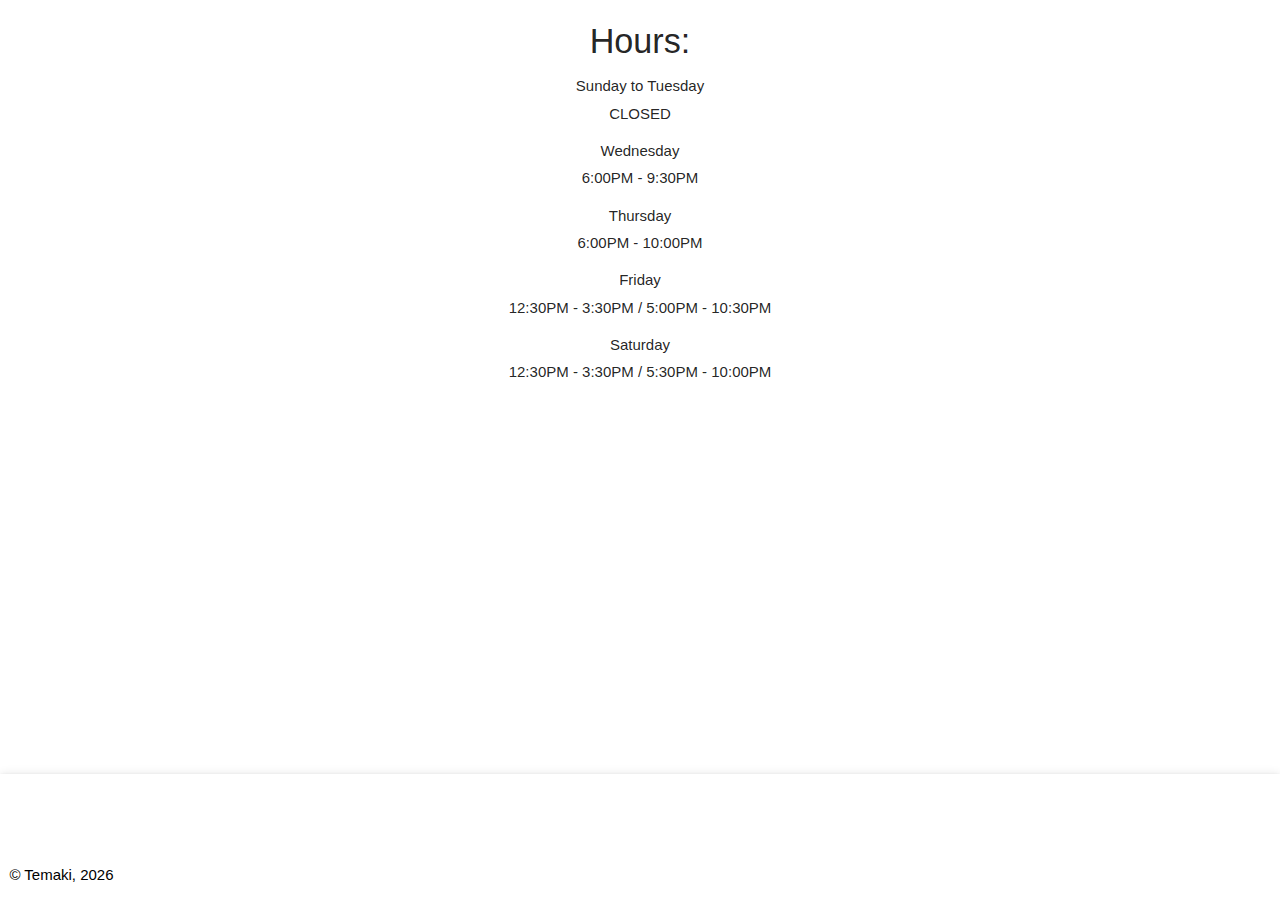
==== hours.html @ d1d7277e "Add hours.html" ====
<!DOCTYPE html>
<html lang="en">

<head>
    <meta charset="UTF-8">
    <meta name="description"
        content="London's first handroll bar opens in Brixton this summer. Temaki sushi is served alongside small plates and drinks at the elegant countertop." />

    <meta http-equiv="X-UA-Compatible" content="IE=edge">
    <meta name="viewport" content="width=device-width, initial-scale=1.0">
    <title>Temaki - Home</title>
    <link rel="shortcut icon" href="assets/images/icons/favicon.ico" type="image/x-icon" />

    <link rel="stylesheet" href="https://cdnjs.cloudflare.com/ajax/libs/font-awesome/5.15.3/css/all.min.css"
        integrity="sha512-iBBXm8fW90+nuLcSKlbmrPcLa0OT92xO1BIsZ+ywDWZCvqsWgccV3gFoRBv0z+8dLJgyAHIhR35VZc2oM/gI1w=="
        crossorigin="anonymous" referrerpolicy="no-referrer" type="text/css" />
    <link rel="stylesheet" href="https://cdnjs.cloudflare.com/ajax/libs/materialize/1.0.0/css/materialize.min.css"
        type="text/css">
    <link href="https://fonts.googleapis.com/icon?family=Material+Icons" rel="stylesheet" type="text/css">

    <link rel="stylesheet" href="assets/css/style.css" type="text/css"/>
</head>

<body>
    <main>
        <div class="container">
            <div class="row">
                <div class="col s12 hours font-roboto center-align">
                    <h4 class="font-futura">Hours:</h4>
                    <p class="hours-days">Sunday to Tuesday</p>
                    <p class="hours-times">CLOSED</p>
                    <p class="hours-days">Wednesday</p>
                    <p class="hours-times">6:00PM - 9:30PM</p>
                    <p class="hours-days">Thursday</p>
                    <p class="hours-times">6:00PM - 10:00PM</p>
                    <p class="hours-days">Friday</p>
                    <p class="hours-times">12:30PM - 3:30PM / 5:00PM - 10:30PM</p>
                    <p class="hours-days">Saturday</p>
                    <p class="hours-times">12:30PM - 3:30PM / 5:30PM - 10:00PM</p>
                </div>
            </div>
        </div>
    </main>

    <footer class="page-footer white z-depth-2">
        <div class="container-fluid">
            <div class="row footer-content">
                <div class="col s12 center-align">
                    <ul class="list-inline footer-social-links">
                        <!-- Facebook -->
                        <li><a class="black-text" href="#" target="_blank" rel="noopener"><i class="fab fa-facebook-square"></i></a></li>
                        <!-- Instagram -->
                        <li><a class="black-text" href="https://www.instagram.com/temakihandrollbar/?hl=en" target="_blank" rel="noopener"><i class="fab fa-instagram" aria-hidden="true"></i></a></li>
                        <!-- Email -->
                        <li><a class="black-text" href="mailto:info@temaki.co.uk" target="_blank" rel="noopener"><i class="fas fa-envelope"></i></a></li>
                    </ul>
                </div>
            </div>
        </div>
        <div class="footer-copyright white black-text">
            <div class="container-fluid">
                <div class="col copyright-text center-align">&copy; Temaki, <span id="year"></span></div>
            </div>
        </div>
    </footer>

    <script src="https://code.jquery.com/jquery-3.6.0.min.js"
        integrity="sha256-/xUj+3OJU5yExlq6GSYGSHk7tPXikynS7ogEvDej/m4=" crossorigin="anonymous"></script>
    <script src="https://cdnjs.cloudflare.com/ajax/libs/materialize/1.0.0/js/materialize.min.js"></script>

    <script src="assets/js/script.js"></script>
</body>

</html>
---- assets/css/style.css ----
@font-face {
    font-family: "Futura";
    src:
     url("../fonts/futura-medium.woff") format("woff"),
        url("../fonts/futura-medium.woff2") format("woff2"),
        url("../fonts/futura-medium.ttf") format("truetype");
    font-weight: 500;
    font-style: normal;
    font-display: swap;
}

@import url('https://fonts.googleapis.com/css2?family=Roboto:wght@100;300;400;500;700;900&display=swap');


/* Footer positioning */

body {
    display: flex;
    min-height: 100vh;
    flex-direction: column;
  }

  main {
    flex: 1 0 auto;
  }


/* Inline list positioning */

.list-inline {
    padding-left: 0;
    margin-left: -5px;
    list-style: none;
  }
  .list-inline > li {
    display: inline-block;
    padding-right: 5px;
    padding-left: 5px;
  }

/*
------------------------------------------
Fonts
------------------------------------------
*/

.font-futura {
    font-family: "futura-medium", sans-serif;
}

.font-roboto {
    font-family: "Roboto", sans-serif;
}

/* Text shadows */

.text-shadow {
    text-shadow: 0.125rem 0.125rem 0.125rem rgba(0, 0, 0, 0.5);
}

/*
------------------------------------------
Logo
------------------------------------------
*/

.logo {
    margin-top: 3.125rem;
}


/* .logo {
    position: fixed;
    top: 50%;
    left: 50%;
    transform: translate(-50%, -50%);
}  */

.temaki-logo {
    height: 100%;
    width: 100%;
}

/*
------------------------------------------
Address
------------------------------------------
*/

.address {
    margin-top: 1.25rem;
}

.address p {
    margin: 0.3125rem 0 0.3125rem 0
}

/*
------------------------------------------
Hours
------------------------------------------
*/

.hours-days {
    margin-bottom: 0.3125rem;
}

.hours-times {
    margin-top: 0.3125rem;
}

/*
------------------------------------------
Contact Us
------------------------------------------
*/

.email-link a {
    color: #f44336;
}

.email-link a:hover {
    color: #b71c1c;
}

/*
------------------------------------------
Buttons
------------------------------------------
*/

.btn-large {
    width: 12.5rem;
}

.btn-large:hover {
    color: #fff !important;
}

/*
------------------------------------------
Footer
------------------------------------------
*/

.footer-social-links {
    margin: 0;
    font-size: 2.5rem;
}

.page-footer{
    padding: 0;
}


.footer-copyright {
    margin-left: 0.625rem
}

/* ---------------------------------------------------Media queries */

/* >600px - Materialize Tablet devices (m) */

@media screen and (min-width: 601px) {

}

/* >992px - Materialize Desktop devices (l) */

@media screen and (min-width: 992px) {

    .temaki-logo {
        height: 50%;
        width: 50%;
    }
}

/* >1200px - Materialize Large Desktop devices (l) */

@media screen and (min-width: 1200px) {

}
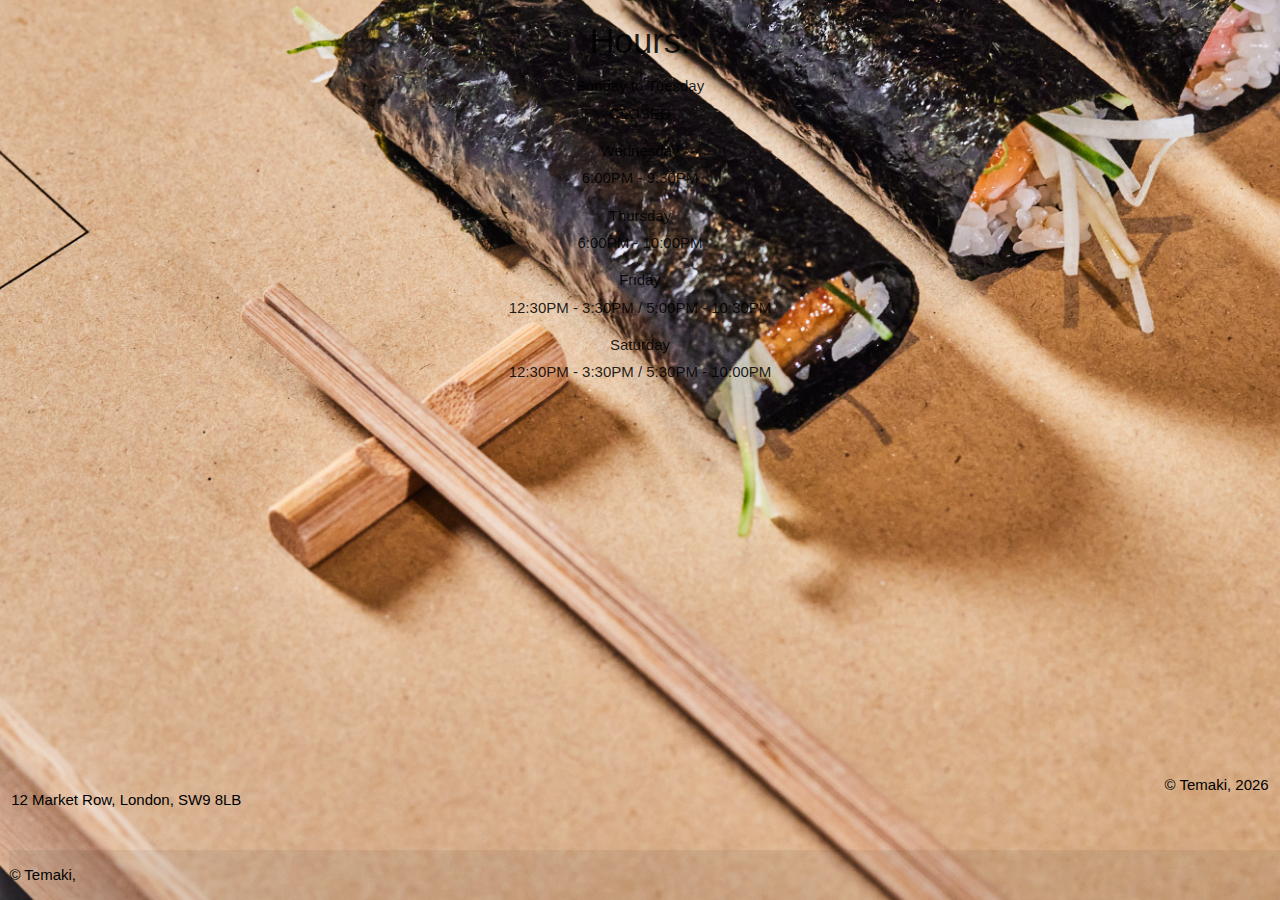
==== commit 913b825b: "Update hours.html footer" ====
--- a/hours.html
+++ b/hours.html
@@ -42,22 +42,34 @@
         </div>
     </main>
 
-    <footer class="page-footer white z-depth-2">
+    <footer class="page-footer transparentBG">
         <div class="container-fluid">
             <div class="row footer-content">
-                <div class="col s12 center-align">
+                <div class="col s12 l4 black-text center-align smallMedScreen">
+                    <p><i class="fas fa-map-marker-alt"></i> 12 Market Row, London, SW9 8LB</p>
+                </div>
+                <div class="col s12 l4 black-text left-align bigScreen">
+                    <p><i class="fas fa-map-marker-alt"></i> 12 Market Row, London, SW9 8LB</p>
+                </div>
+                <div class="col s12 l4 center-align">
                     <ul class="list-inline footer-social-links">
                         <!-- Facebook -->
-                        <li><a class="black-text" href="#" target="_blank" rel="noopener"><i class="fab fa-facebook-square"></i></a></li>
+                        <li><a class="black-text" href="https://www.facebook.com/Temaki-Handroll-Bar-103246971935238" target="_blank" rel="noopener"><i class="fab fa-facebook-square"></i></a></li>
                         <!-- Instagram -->
                         <li><a class="black-text" href="https://www.instagram.com/temakihandrollbar/?hl=en" target="_blank" rel="noopener"><i class="fab fa-instagram" aria-hidden="true"></i></a></li>
                         <!-- Email -->
                         <li><a class="black-text" href="mailto:info@temaki.co.uk" target="_blank" rel="noopener"><i class="fas fa-envelope"></i></a></li>
                     </ul>
                 </div>
+                <div class="col s12 l4 black-text center-align smallMedScreen">
+                    <div class="copyright-text">&copy; Temaki, <span class="year"></span></div>
+                </div>
+                <div class="col s12 l4 black-text right-align bigScreen">
+                    <div class="copyright-text">&copy; Temaki, <span class="year"></span></div>
+                </div>
             </div>
         </div>
-        <div class="footer-copyright white black-text">
+        <div class="footer-copyright black-text">
             <div class="container-fluid">
                 <div class="col copyright-text center-align">&copy; Temaki, <span id="year"></span></div>
             </div>
--- a/assets/css/style.css
+++ b/assets/css/style.css
@@ -11,7 +11,26 @@
 
 @import url('https://fonts.googleapis.com/css2?family=Roboto:wght@100;300;400;500;700;900&display=swap');
 
-
+/* Background image */
+
+html { 
+    background: url(/assets/images/home_bg.jpeg) no-repeat center center fixed; 
+    -webkit-background-size: cover;
+    -moz-background-size: cover;
+    -o-background-size: cover;
+    background-size: cover;
+  }
+
+.transparentBG {
+    background-color: rgba(0,0,0,0);
+}
+
+#wrapper {
+    position: fixed;
+    top: 50%;
+    left: 50%;
+    transform: translate(-50%, -50%);
+}
 /* Footer positioning */
 
 body {
@@ -129,6 +148,11 @@
 ------------------------------------------
 */
 
+.buttons {
+    margin-bottom: 100px;
+}
+
+
 .btn-large {
     width: 12.5rem;
 }
@@ -157,12 +181,27 @@
     margin-left: 0.625rem
 }
 
+.bigScreen {
+    display: none;
+}
+
+.smallMedScreen {
+    display: block;
+}
+
 /* ---------------------------------------------------Media queries */
 
 /* >600px - Materialize Tablet devices (m) */
 
 @media screen and (min-width: 601px) {
 
+    .temaki-logo {
+        height: 75%;
+        width: 75%;
+    }
+
+
+
 }
 
 /* >992px - Materialize Desktop devices (l) */
@@ -170,10 +209,19 @@
 @media screen and (min-width: 992px) {
 
     .temaki-logo {
-        height: 50%;
-        width: 50%;
-    }
-}
+        height: 100%;
+        width: 100%;
+    }
+
+    .bigScreen {
+        display: block;
+    }
+    
+    .smallMedScreen {
+        display: none;
+    }
+}
+
 
 /* >1200px - Materialize Large Desktop devices (l) */
 
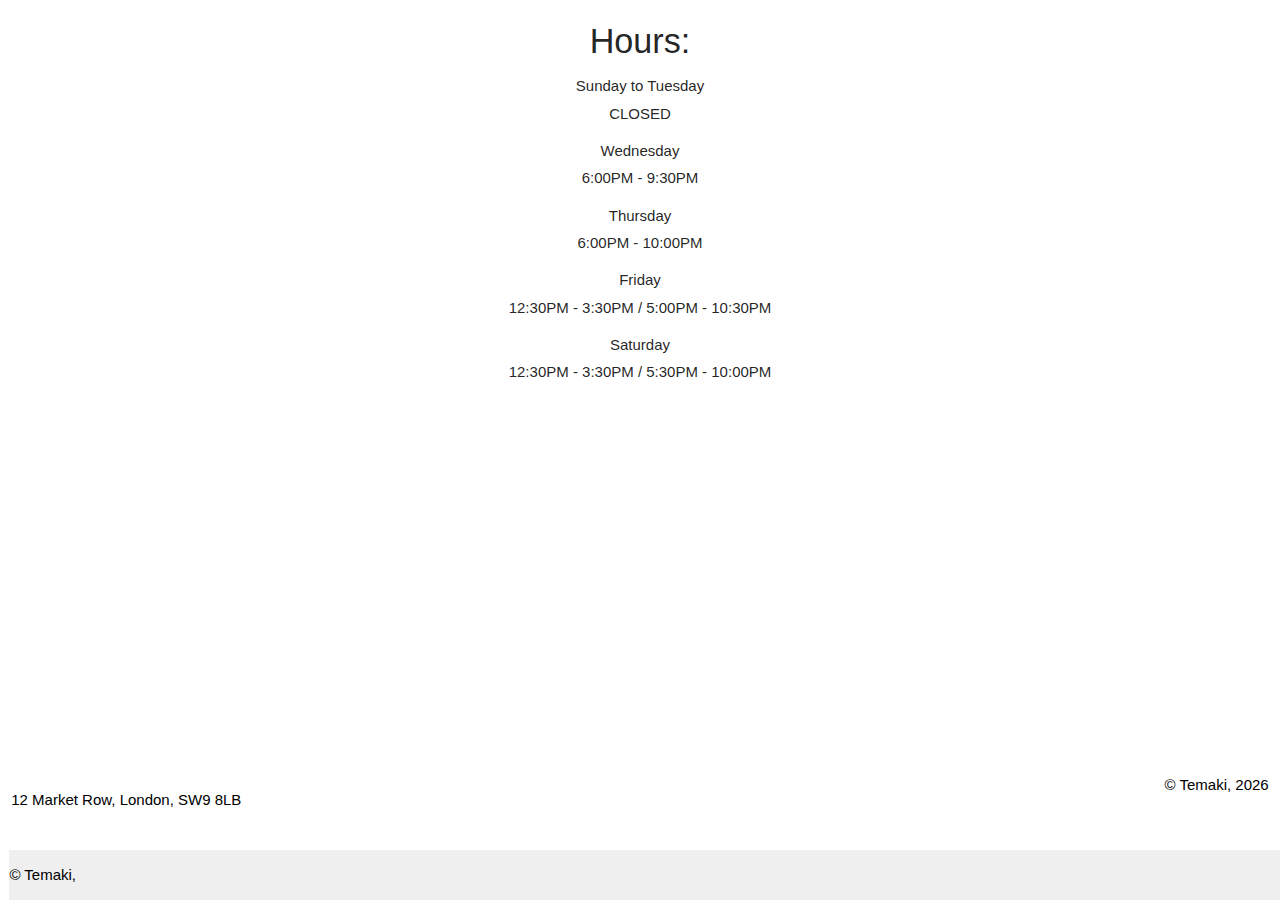
==== commit 0df514a3: "Add bg image classes" ====
--- a/hours.html
+++ b/hours.html
@@ -1,5 +1,5 @@
 <!DOCTYPE html>
-<html lang="en">
+<html lang="en" class="hours-bg">
 
 <head>
     <meta charset="UTF-8">
--- a/assets/css/style.css
+++ b/assets/css/style.css
@@ -11,15 +11,22 @@
 
 @import url('https://fonts.googleapis.com/css2?family=Roboto:wght@100;300;400;500;700;900&display=swap');
 
-/* Background image */
-
-html { 
-    background: url(/assets/images/home_bg.jpeg) no-repeat center center fixed; 
+/* Background images */
+
+html {
     -webkit-background-size: cover;
     -moz-background-size: cover;
     -o-background-size: cover;
     background-size: cover;
   }
+
+.home-bg {
+    background: url(/assets/images/home_bg.jpeg) no-repeat center center fixed; 
+}
+
+.hours-bg {
+    background: url(/assets/images/hours_bg.png) no-repeat center center fixed; 
+}
 
 .transparentBG {
     background-color: rgba(0,0,0,0);
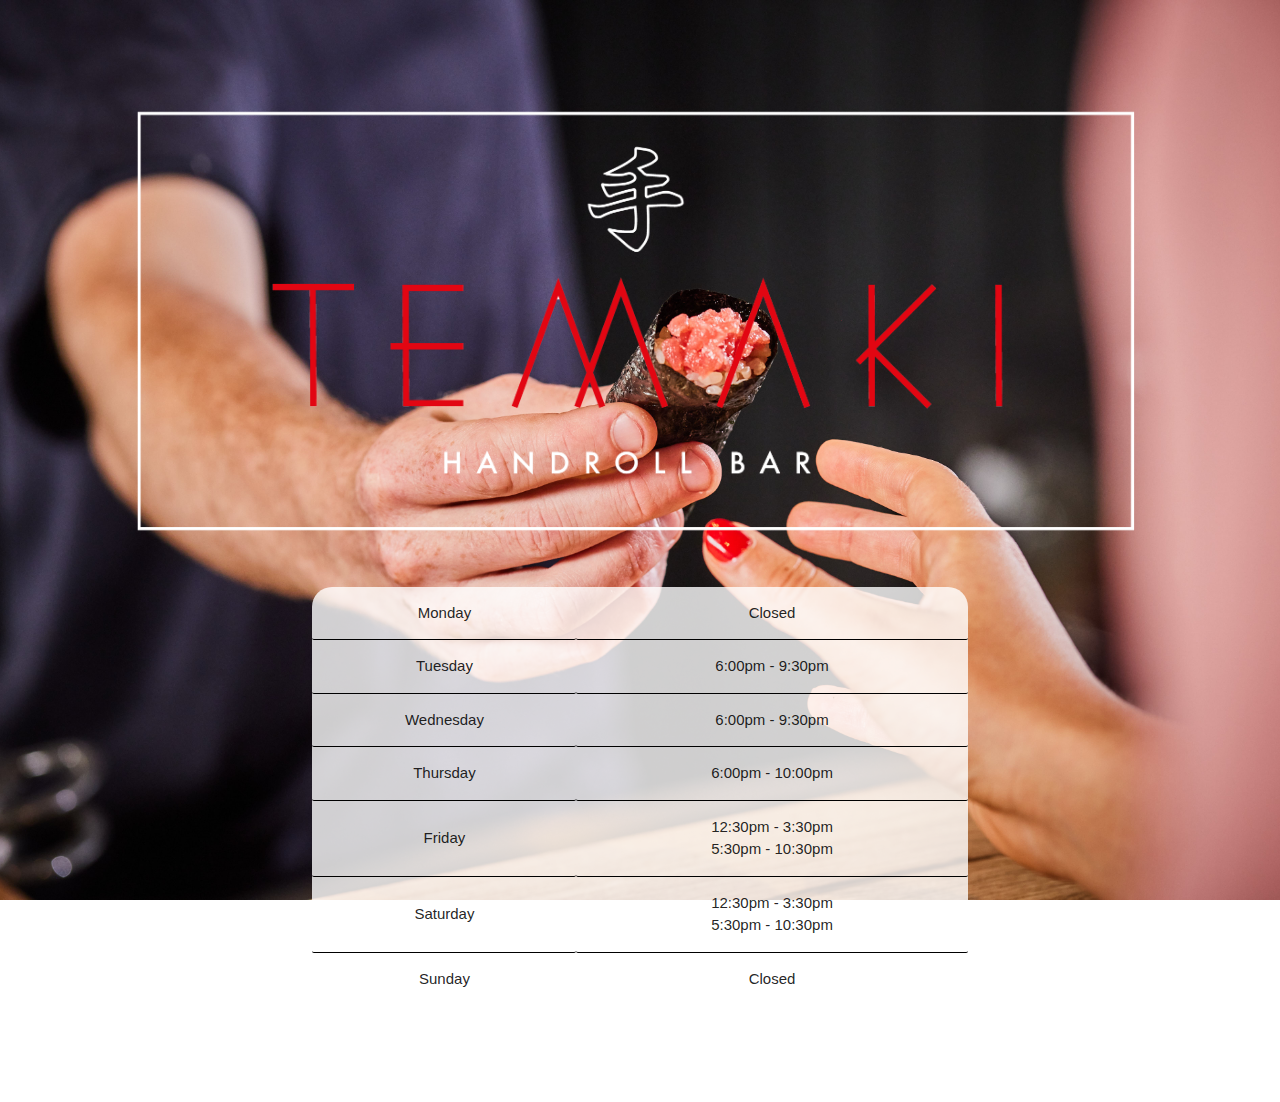
==== commit 912d7ae7: "Add logo, hours table and footer" ====
--- a/hours.html
+++ b/hours.html
@@ -23,7 +23,56 @@
 
 <body>
     <main>
+        <div id="wrapper">
+            
+        </div>
+        <div class="container-fluid">
+            <div class="row">
+                <div class="col s12 logo center-align">
+                    <img class="temaki-logo" src="assets/images/temaki_logo_on_transparent.png" alt="Temaki Logo">
+                </div>
+            </div>
+        </div>
         <div class="container">
+            <div class="row">
+                <div class="col s12">
+                    <table class="hours-table center">
+                        <tr>
+                            <td class="center-align">Monday</td>
+                            <td class="center-align">Closed</td>
+                        </tr>
+                        <tr>
+                            <td class="center-align">Tuesday</td>
+                            <td class="center-align">6:00pm - 9:30pm</td>
+                        </tr>
+                        <tr>
+                            <td class="center-align">Wednesday</td>
+                            <td class="center-align">6:00pm - 9:30pm</td>
+                        </tr>
+                        <tr>
+                            <td class="center-align">Thursday</td>
+                            <td class="center-align">6:00pm - 10:00pm</td>
+                        </tr>
+                        <tr>
+                            <td class="center-align">Friday</td>
+                            <td class="center-align">12:30pm - 3:30pm<br>5:30pm - 10:30pm</td>
+                        </tr>
+                        <tr>
+                            <td class="center-align">Saturday</td>
+                            <td class="center-align">12:30pm - 3:30pm<br>5:30pm - 10:30pm</td>
+                        </tr>
+                        <tr>
+                            <td class="center-align bottom-table">Sunday</td>
+                            <td class="center-align bottom-table">Closed</td>
+                        </tr>
+                    </table>
+                </div>
+            </div>
+        </div>
+
+
+
+        <!-- <div class="container">
             <div class="row">
                 <div class="col s12 hours font-roboto center-align">
                     <h4 class="font-futura">Hours:</h4>
@@ -39,41 +88,45 @@
                     <p class="hours-times">12:30PM - 3:30PM / 5:30PM - 10:00PM</p>
                 </div>
             </div>
-        </div>
+        </div> -->
     </main>
 
     <footer class="page-footer transparentBG">
         <div class="container-fluid">
             <div class="row footer-content">
-                <div class="col s12 l4 black-text center-align smallMedScreen">
+                <div class="col s12 l4 white-text center-align smallMedScreen">
                     <p><i class="fas fa-map-marker-alt"></i> 12 Market Row, London, SW9 8LB</p>
                 </div>
-                <div class="col s12 l4 black-text left-align bigScreen">
+                <div class="col s12 l4 white-text left-align bigScreen">
                     <p><i class="fas fa-map-marker-alt"></i> 12 Market Row, London, SW9 8LB</p>
                 </div>
                 <div class="col s12 l4 center-align">
                     <ul class="list-inline footer-social-links">
                         <!-- Facebook -->
-                        <li><a class="black-text" href="https://www.facebook.com/Temaki-Handroll-Bar-103246971935238" target="_blank" rel="noopener"><i class="fab fa-facebook-square"></i></a></li>
+                        <li><a class="white-text" href="https://www.facebook.com/Temaki-Handroll-Bar-103246971935238" target="_blank" rel="noopener"><i class="fab fa-facebook-square"></i></a></li>
                         <!-- Instagram -->
-                        <li><a class="black-text" href="https://www.instagram.com/temakihandrollbar/?hl=en" target="_blank" rel="noopener"><i class="fab fa-instagram" aria-hidden="true"></i></a></li>
+                        <li><a class="white-text" href="https://www.instagram.com/temakihandrollbar/?hl=en" target="_blank" rel="noopener"><i class="fab fa-instagram" aria-hidden="true"></i></a></li>
                         <!-- Email -->
-                        <li><a class="black-text" href="mailto:info@temaki.co.uk" target="_blank" rel="noopener"><i class="fas fa-envelope"></i></a></li>
+                        <li><a class="white-text" href="mailto:info@temaki.co.uk" target="_blank" rel="noopener"><i class="fas fa-envelope"></i></a></li>
                     </ul>
                 </div>
-                <div class="col s12 l4 black-text center-align smallMedScreen">
+                <div class="col s12 l4 white-text center-align smallMedScreen">
                     <div class="copyright-text">&copy; Temaki, <span class="year"></span></div>
                 </div>
-                <div class="col s12 l4 black-text right-align bigScreen">
-                    <div class="copyright-text">&copy; Temaki, <span class="year"></span></div>
+                <div class="col s12 l4 white-text right-align bigScreen">
+                    <div class="copyright-text">
+                        <p>&copy; Temaki, <span class="year"></span></p>
+                    </div>
                 </div>
             </div>
         </div>
-        <div class="footer-copyright black-text">
+        <!-- <div class="footer-copyright black-text">
             <div class="container-fluid">
-                <div class="col copyright-text center-align">&copy; Temaki, <span id="year"></span></div>
+                <div class="col copyright-text center-align">&copy; Temaki, <span id="year"></span>
+                    <p>&copy; Temaki, <span id="year"></span></p>
+                </div>
             </div>
-        </div>
+        </div> -->
     </footer>
 
     <script src="https://code.jquery.com/jquery-3.6.0.min.js"
--- a/assets/css/style.css
+++ b/assets/css/style.css
@@ -11,6 +11,13 @@
 
 @import url('https://fonts.googleapis.com/css2?family=Roboto:wght@100;300;400;500;700;900&display=swap');
 
+/* General positioning */
+
+.center {
+    margin-left: auto;
+    margin-right: auto;
+}
+
 /* Background images */
 
 html {
@@ -25,7 +32,8 @@
 }
 
 .hours-bg {
-    background: url(/assets/images/hours_bg.png) no-repeat center center fixed; 
+    background: url(/assets/images/hours_bg.jpeg) no-repeat center center fixed;
+    background-size: cover !important; 
 }
 
 .transparentBG {
@@ -105,6 +113,7 @@
 .temaki-logo {
     height: 100%;
     width: 100%;
+    /* margin-bottom: -50px; */
 }
 
 /*
@@ -113,13 +122,13 @@
 ------------------------------------------
 */
 
-.address {
+/* .address {
     margin-top: 1.25rem;
 }
 
 .address p {
     margin: 0.3125rem 0 0.3125rem 0
-}
+} */
 
 /*
 ------------------------------------------
@@ -135,6 +144,23 @@
     margin-top: 0.3125rem;
 }
 
+.hours-table {
+    /* border: solid black 2px; */
+    border-collapse: separate;
+    border-radius: 20px;
+    -moz-border-radius: 20px;
+    background-color: rgba(255, 255, 255, 0.8);
+    /* width: 90%; */
+}
+
+td {
+    border-bottom: solid 1px black;
+}
+
+.bottom-table {
+    border-bottom: none;
+}
+
 /*
 ------------------------------------------
 Contact Us
@@ -156,12 +182,14 @@
 */
 
 .buttons {
-    margin-bottom: 100px;
+    margin-bottom: 180px;
 }
 
 
 .btn-large {
     width: 12.5rem;
+    margin: 20px 10px 20px 10px;
+    padding: 0;
 }
 
 .btn-large:hover {
@@ -207,13 +235,14 @@
         width: 75%;
     }
 
-
-
+    .hours-table {
+        width: 75%;
+    }
 }
 
 /* >992px - Materialize Desktop devices (l) */
 
-@media screen and (min-width: 992px) {
+@media screen and (min-width: 993px) {
 
     .temaki-logo {
         height: 100%;
@@ -227,6 +256,10 @@
     .smallMedScreen {
         display: none;
     }
+
+    .temaki-logo {
+        padding-right: 53px;
+   }
 }
 
 
@@ -234,4 +267,8 @@
 
 @media screen and (min-width: 1200px) {
 
-}
+    .temaki-logo {
+        margin-bottom: -50px;
+    }
+
+}
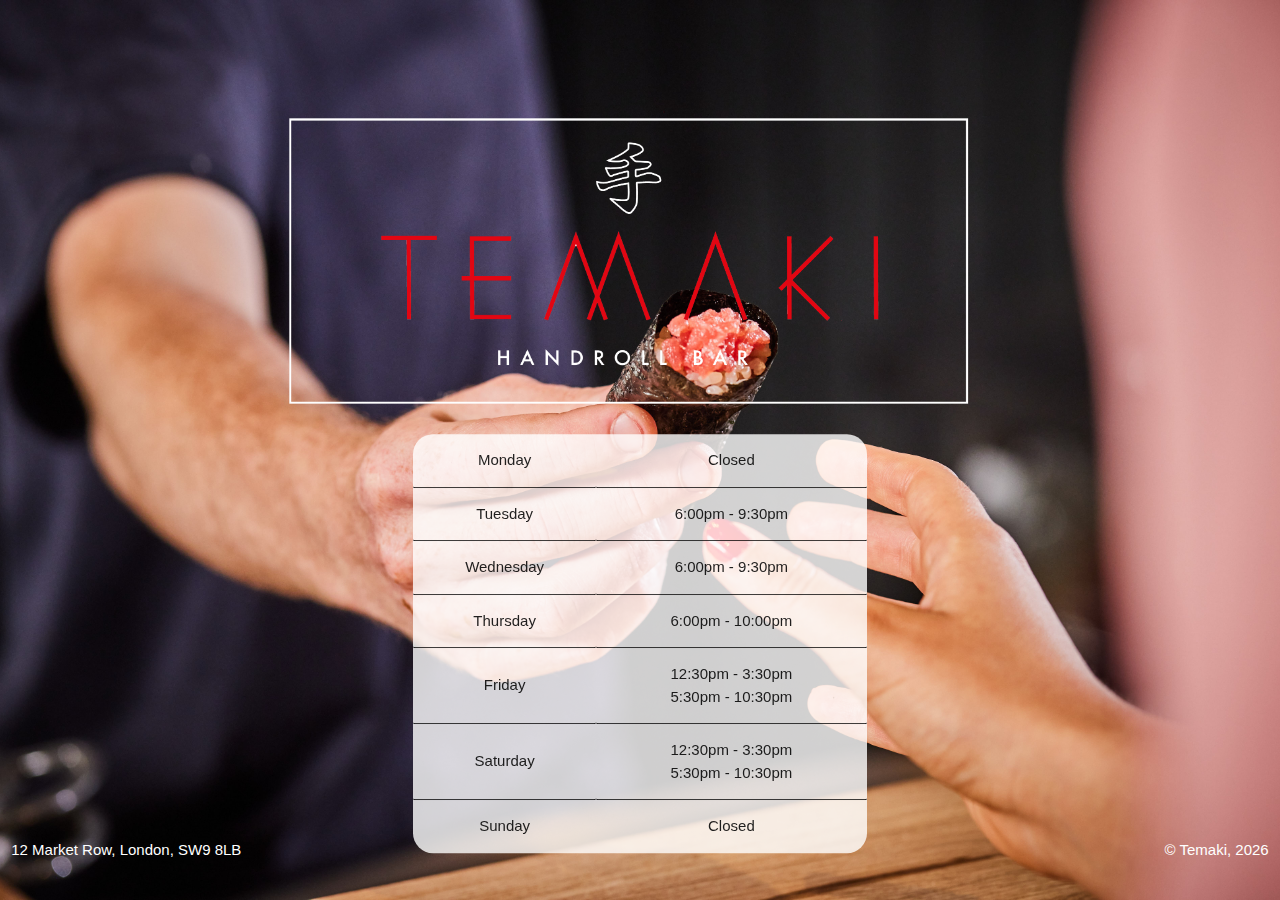
==== commit 5c95e2df: "Add home link to logo" ====
--- a/hours.html
+++ b/hours.html
@@ -23,52 +23,53 @@
 
 <body>
     <main>
-        <div id="wrapper">
-            
-        </div>
-        <div class="container-fluid">
-            <div class="row">
-                <div class="col s12 logo center-align">
-                    <img class="temaki-logo" src="assets/images/temaki_logo_on_transparent.png" alt="Temaki Logo">
+        <div id="wrapper" class="container logo-and-table">
+            <div class="container-fluid">
+                <div class="row">
+                    <div class="col s12 logo center-align">
+                        <a href="index.html"><img class="temaki-logo" src="assets/images/temaki_logo_on_transparent.png" alt="Temaki Logo"></a>
+                    </div>
+                </div>
+            </div>
+            <div class="container">
+                <div class="row">
+                    <div class="col s12">
+                        <table class="hours-table center">
+                            <tr>
+                                <td class="center-align">Monday</td>
+                                <td class="center-align">Closed</td>
+                            </tr>
+                            <tr>
+                                <td class="center-align">Tuesday</td>
+                                <td class="center-align">6:00pm - 9:30pm</td>
+                            </tr>
+                            <tr>
+                                <td class="center-align">Wednesday</td>
+                                <td class="center-align">6:00pm - 9:30pm</td>
+                            </tr>
+                            <tr>
+                                <td class="center-align">Thursday</td>
+                                <td class="center-align">6:00pm - 10:00pm</td>
+                            </tr>
+                            <tr>
+                                <td class="center-align">Friday</td>
+                                <td class="center-align">12:30pm - 3:30pm<br>5:30pm - 10:30pm</td>
+                            </tr>
+                            <tr>
+                                <td class="center-align">Saturday</td>
+                                <td class="center-align">12:30pm - 3:30pm<br>5:30pm - 10:30pm</td>
+                            </tr>
+                            <tr>
+                                <td class="center-align bottom-table">Sunday</td>
+                                <td class="center-align bottom-table">Closed</td>
+                            </tr>
+                        </table>
+                    </div>
                 </div>
             </div>
         </div>
-        <div class="container">
-            <div class="row">
-                <div class="col s12">
-                    <table class="hours-table center">
-                        <tr>
-                            <td class="center-align">Monday</td>
-                            <td class="center-align">Closed</td>
-                        </tr>
-                        <tr>
-                            <td class="center-align">Tuesday</td>
-                            <td class="center-align">6:00pm - 9:30pm</td>
-                        </tr>
-                        <tr>
-                            <td class="center-align">Wednesday</td>
-                            <td class="center-align">6:00pm - 9:30pm</td>
-                        </tr>
-                        <tr>
-                            <td class="center-align">Thursday</td>
-                            <td class="center-align">6:00pm - 10:00pm</td>
-                        </tr>
-                        <tr>
-                            <td class="center-align">Friday</td>
-                            <td class="center-align">12:30pm - 3:30pm<br>5:30pm - 10:30pm</td>
-                        </tr>
-                        <tr>
-                            <td class="center-align">Saturday</td>
-                            <td class="center-align">12:30pm - 3:30pm<br>5:30pm - 10:30pm</td>
-                        </tr>
-                        <tr>
-                            <td class="center-align bottom-table">Sunday</td>
-                            <td class="center-align bottom-table">Closed</td>
-                        </tr>
-                    </table>
-                </div>
-            </div>
-        </div>
+    
+        
 
 
 
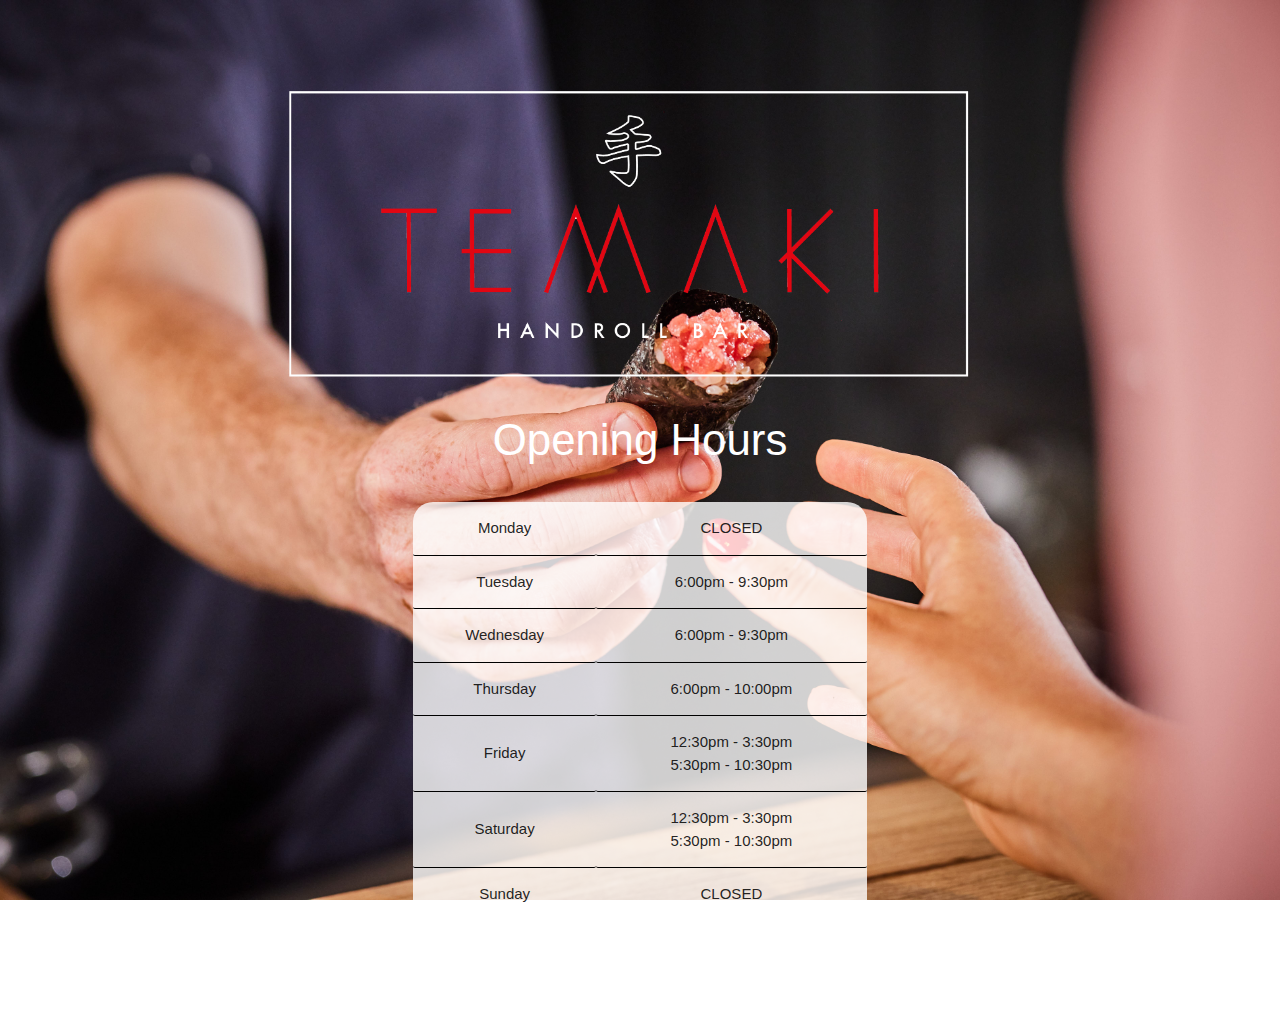
==== commit 40b14879: "Tidy hours and footer" ====
--- a/hours.html
+++ b/hours.html
@@ -23,7 +23,7 @@
 
 <body>
     <main>
-        <div id="wrapper" class="container logo-and-table">
+        <div class="container logo-and-table">
             <div class="container-fluid">
                 <div class="row">
                     <div class="col s12 logo center-align">
@@ -32,12 +32,15 @@
                 </div>
             </div>
             <div class="container">
+                <div class="row font-futura center-align white-text">
+                    <h3>Opening Hours</h3>
+                </div>
                 <div class="row">
                     <div class="col s12">
-                        <table class="hours-table center">
+                        <table class="hours-table center font-roboto">
                             <tr>
                                 <td class="center-align">Monday</td>
-                                <td class="center-align">Closed</td>
+                                <td class="center-align">CLOSED</td>
                             </tr>
                             <tr>
                                 <td class="center-align">Tuesday</td>
@@ -61,44 +64,22 @@
                             </tr>
                             <tr>
                                 <td class="center-align bottom-table">Sunday</td>
-                                <td class="center-align bottom-table">Closed</td>
+                                <td class="center-align bottom-table">CLOSED</td>
                             </tr>
                         </table>
                     </div>
                 </div>
             </div>
         </div>
-    
-        
-
-
-
-        <!-- <div class="container">
-            <div class="row">
-                <div class="col s12 hours font-roboto center-align">
-                    <h4 class="font-futura">Hours:</h4>
-                    <p class="hours-days">Sunday to Tuesday</p>
-                    <p class="hours-times">CLOSED</p>
-                    <p class="hours-days">Wednesday</p>
-                    <p class="hours-times">6:00PM - 9:30PM</p>
-                    <p class="hours-days">Thursday</p>
-                    <p class="hours-times">6:00PM - 10:00PM</p>
-                    <p class="hours-days">Friday</p>
-                    <p class="hours-times">12:30PM - 3:30PM / 5:00PM - 10:30PM</p>
-                    <p class="hours-days">Saturday</p>
-                    <p class="hours-times">12:30PM - 3:30PM / 5:30PM - 10:00PM</p>
-                </div>
-            </div>
-        </div> -->
     </main>
 
     <footer class="page-footer transparentBG">
         <div class="container-fluid">
-            <div class="row footer-content">
-                <div class="col s12 l4 white-text center-align smallMedScreen">
+            <div class="row footer-content font">
+                <div class="col s12 l4 white-text uppercase center-align smallMedScreen">
                     <p><i class="fas fa-map-marker-alt"></i> 12 Market Row, London, SW9 8LB</p>
                 </div>
-                <div class="col s12 l4 white-text left-align bigScreen">
+                <div class="col s12 l4 white-text uppercase left-align bigScreen">
                     <p><i class="fas fa-map-marker-alt"></i> 12 Market Row, London, SW9 8LB</p>
                 </div>
                 <div class="col s12 l4 center-align">
@@ -112,7 +93,7 @@
                     </ul>
                 </div>
                 <div class="col s12 l4 white-text center-align smallMedScreen">
-                    <div class="copyright-text">&copy; Temaki, <span class="year"></span></div>
+                    <p class="copyright-text">&copy; Temaki, <span class="year"></span>
                 </div>
                 <div class="col s12 l4 white-text right-align bigScreen">
                     <div class="copyright-text">
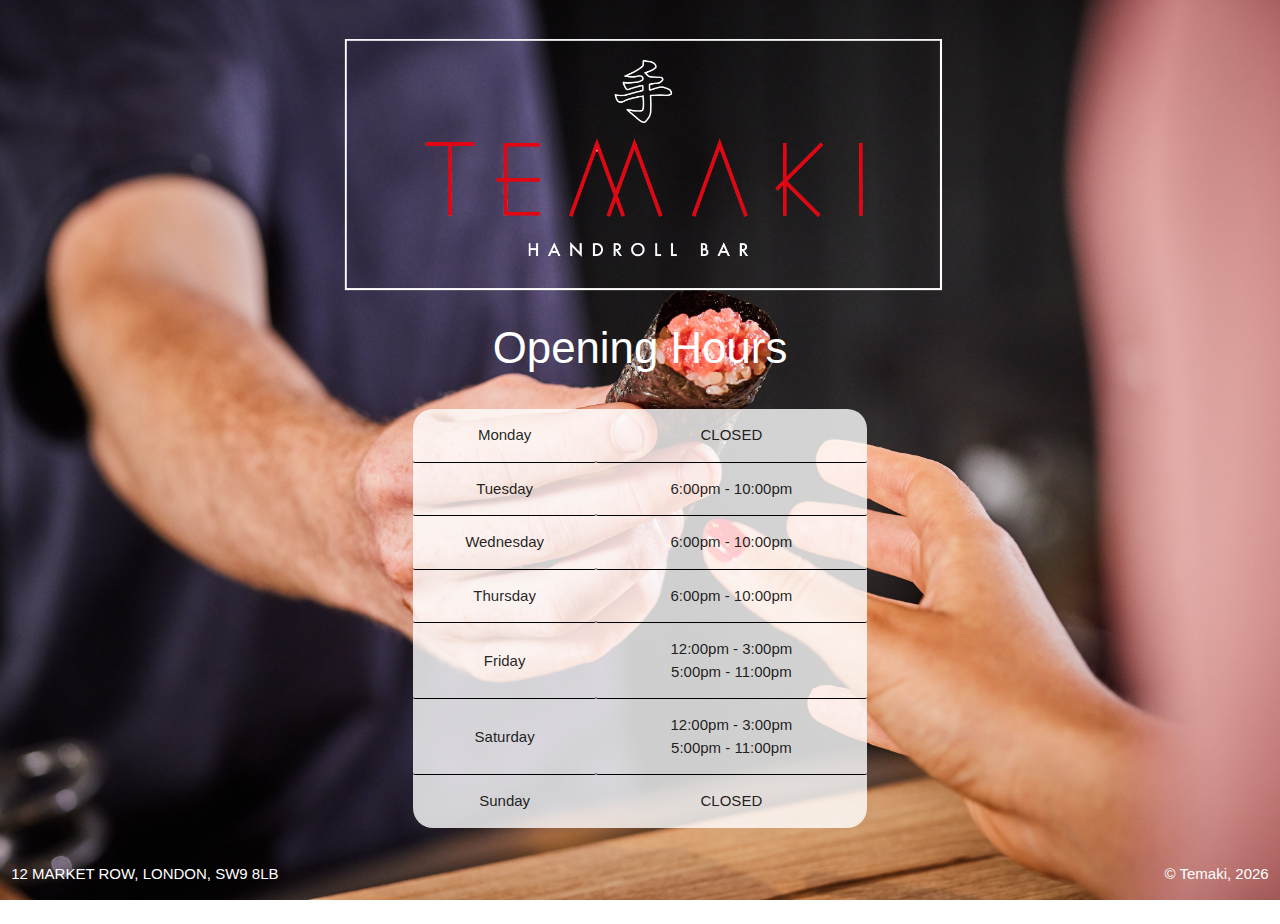
==== commit 9a90a5b4: "Update opening hours" ====
--- a/hours.html
+++ b/hours.html
@@ -2,120 +2,124 @@
 <html lang="en" class="hours-bg">
 
 <head>
-    <meta charset="UTF-8">
-    <meta name="description"
-        content="London's first handroll bar opens in Brixton this summer. Temaki sushi is served alongside small plates and drinks at the elegant countertop." />
+  <meta charset="UTF-8">
+  <meta name="description"
+    content="London's first handroll bar opens in Brixton this summer. Temaki sushi is served alongside small plates and drinks at the elegant countertop." />
 
-    <meta http-equiv="X-UA-Compatible" content="IE=edge">
-    <meta name="viewport" content="width=device-width, initial-scale=1.0">
-    <title>Temaki - Home</title>
-    <link rel="shortcut icon" href="assets/images/icons/favicon.ico" type="image/x-icon" />
+  <meta http-equiv="X-UA-Compatible" content="IE=edge">
+  <meta name="viewport" content="width=device-width, initial-scale=1.0">
+  <title>Temaki - Home</title>
+  <link rel="shortcut icon" href="assets/images/icons/favicon.ico" type="image/x-icon" />
 
-    <link rel="stylesheet" href="https://cdnjs.cloudflare.com/ajax/libs/font-awesome/5.15.3/css/all.min.css"
-        integrity="sha512-iBBXm8fW90+nuLcSKlbmrPcLa0OT92xO1BIsZ+ywDWZCvqsWgccV3gFoRBv0z+8dLJgyAHIhR35VZc2oM/gI1w=="
-        crossorigin="anonymous" referrerpolicy="no-referrer" type="text/css" />
-    <link rel="stylesheet" href="https://cdnjs.cloudflare.com/ajax/libs/materialize/1.0.0/css/materialize.min.css"
-        type="text/css">
-    <link href="https://fonts.googleapis.com/icon?family=Material+Icons" rel="stylesheet" type="text/css">
+  <link rel="stylesheet" href="https://cdnjs.cloudflare.com/ajax/libs/font-awesome/5.15.3/css/all.min.css"
+    integrity="sha512-iBBXm8fW90+nuLcSKlbmrPcLa0OT92xO1BIsZ+ywDWZCvqsWgccV3gFoRBv0z+8dLJgyAHIhR35VZc2oM/gI1w=="
+    crossorigin="anonymous" referrerpolicy="no-referrer" type="text/css" />
+  <link rel="stylesheet" href="https://cdnjs.cloudflare.com/ajax/libs/materialize/1.0.0/css/materialize.min.css"
+    type="text/css">
+  <link href="https://fonts.googleapis.com/icon?family=Material+Icons" rel="stylesheet" type="text/css">
 
-    <link rel="stylesheet" href="assets/css/style.css" type="text/css"/>
+  <link rel="stylesheet" href="assets/css/style.css" type="text/css" />
 </head>
 
 <body>
-    <main>
-        <div class="container logo-and-table">
-            <div class="container-fluid">
-                <div class="row">
-                    <div class="col s12 logo center-align">
-                        <a href="index.html"><img class="temaki-logo" src="assets/images/temaki_logo_on_transparent.png" alt="Temaki Logo"></a>
-                    </div>
-                </div>
-            </div>
-            <div class="container">
-                <div class="row font-futura center-align white-text">
-                    <h3>Opening Hours</h3>
-                </div>
-                <div class="row">
-                    <div class="col s12">
-                        <table class="hours-table center font-roboto">
-                            <tr>
-                                <td class="center-align">Monday</td>
-                                <td class="center-align">CLOSED</td>
-                            </tr>
-                            <tr>
-                                <td class="center-align">Tuesday</td>
-                                <td class="center-align">6:00pm - 9:30pm</td>
-                            </tr>
-                            <tr>
-                                <td class="center-align">Wednesday</td>
-                                <td class="center-align">6:00pm - 9:30pm</td>
-                            </tr>
-                            <tr>
-                                <td class="center-align">Thursday</td>
-                                <td class="center-align">6:00pm - 10:00pm</td>
-                            </tr>
-                            <tr>
-                                <td class="center-align">Friday</td>
-                                <td class="center-align">12:30pm - 3:30pm<br>5:30pm - 10:30pm</td>
-                            </tr>
-                            <tr>
-                                <td class="center-align">Saturday</td>
-                                <td class="center-align">12:30pm - 3:30pm<br>5:30pm - 10:30pm</td>
-                            </tr>
-                            <tr>
-                                <td class="center-align bottom-table">Sunday</td>
-                                <td class="center-align bottom-table">CLOSED</td>
-                            </tr>
-                        </table>
-                    </div>
-                </div>
-            </div>
+  <main>
+    <div class="container logo-and-table">
+      <div class="container-fluid">
+        <div class="row">
+          <div class="col s12 logo center-align">
+            <a href="index.html"><img class="temaki-logo" src="assets/images/temaki_logo_on_transparent.png"
+                alt="Temaki Logo"></a>
+          </div>
         </div>
-    </main>
+      </div>
+      <div class="container">
+        <div class="row font-futura center-align white-text">
+          <h3>Opening Hours</h3>
+        </div>
+        <div class="row">
+          <div class="col s12">
+            <table class="hours-table center font-roboto">
+              <tr>
+                <td class="center-align">Monday</td>
+                <td class="center-align">CLOSED</td>
+              </tr>
+              <tr>
+                <td class="center-align">Tuesday</td>
+                <td class="center-align">6:00pm - 10:00pm</td>
+              </tr>
+              <tr>
+                <td class="center-align">Wednesday</td>
+                <td class="center-align">6:00pm - 10:00pm</td>
+              </tr>
+              <tr>
+                <td class="center-align">Thursday</td>
+                <td class="center-align">6:00pm - 10:00pm</td>
+              </tr>
+              <tr>
+                <td class="center-align">Friday</td>
+                <td class="center-align">12:00pm - 3:00pm<br>5:00pm - 11:00pm</td>
+              </tr>
+              <tr>
+                <td class="center-align">Saturday</td>
+                <td class="center-align">12:00pm - 3:00pm<br>5:00pm - 11:00pm</td>
+              </tr>
+              <tr>
+                <td class="center-align bottom-table">Sunday</td>
+                <td class="center-align bottom-table">CLOSED</td>
+              </tr>
+            </table>
+          </div>
+        </div>
+      </div>
+    </div>
+  </main>
 
-    <footer class="page-footer transparentBG">
-        <div class="container-fluid">
-            <div class="row footer-content font">
-                <div class="col s12 l4 white-text uppercase center-align smallMedScreen">
-                    <p><i class="fas fa-map-marker-alt"></i> 12 Market Row, London, SW9 8LB</p>
-                </div>
-                <div class="col s12 l4 white-text uppercase left-align bigScreen">
-                    <p><i class="fas fa-map-marker-alt"></i> 12 Market Row, London, SW9 8LB</p>
-                </div>
-                <div class="col s12 l4 center-align">
-                    <ul class="list-inline footer-social-links">
-                        <!-- Facebook -->
-                        <li><a class="white-text" href="https://www.facebook.com/Temaki-Handroll-Bar-103246971935238" target="_blank" rel="noopener"><i class="fab fa-facebook-square"></i></a></li>
-                        <!-- Instagram -->
-                        <li><a class="white-text" href="https://www.instagram.com/temakihandrollbar/?hl=en" target="_blank" rel="noopener"><i class="fab fa-instagram" aria-hidden="true"></i></a></li>
-                        <!-- Email -->
-                        <li><a class="white-text" href="mailto:info@temaki.co.uk" target="_blank" rel="noopener"><i class="fas fa-envelope"></i></a></li>
-                    </ul>
-                </div>
-                <div class="col s12 l4 white-text center-align smallMedScreen">
-                    <p class="copyright-text">&copy; Temaki, <span class="year"></span>
-                </div>
-                <div class="col s12 l4 white-text right-align bigScreen">
-                    <div class="copyright-text">
-                        <p>&copy; Temaki, <span class="year"></span></p>
-                    </div>
-                </div>
-            </div>
+  <footer class="page-footer transparentBG">
+    <div class="container-fluid">
+      <div class="row footer-content font">
+        <div class="col s12 l4 white-text uppercase center-align smallMedScreen">
+          <p><i class="fas fa-map-marker-alt"></i> 12 Market Row, London, SW9 8LB</p>
         </div>
-        <!-- <div class="footer-copyright black-text">
+        <div class="col s12 l4 white-text uppercase left-align bigScreen">
+          <p><i class="fas fa-map-marker-alt"></i> 12 Market Row, London, SW9 8LB</p>
+        </div>
+        <div class="col s12 l4 center-align">
+          <ul class="list-inline footer-social-links">
+            <!-- Facebook -->
+            <li><a class="white-text" href="https://www.facebook.com/Temaki-Handroll-Bar-103246971935238"
+                target="_blank" rel="noopener"><i class="fab fa-facebook-square"></i></a></li>
+            <!-- Instagram -->
+            <li><a class="white-text" href="https://www.instagram.com/temakihandrollbar/?hl=en" target="_blank"
+                rel="noopener"><i class="fab fa-instagram" aria-hidden="true"></i></a></li>
+            <!-- Email -->
+            <li><a class="white-text" href="mailto:info@temaki.co.uk" target="_blank" rel="noopener"><i
+                  class="fas fa-envelope"></i></a></li>
+          </ul>
+        </div>
+        <div class="col s12 l4 white-text center-align smallMedScreen">
+          <p class="copyright-text">&copy; Temaki, <span class="year"></span>
+        </div>
+        <div class="col s12 l4 white-text right-align bigScreen">
+          <div class="copyright-text">
+            <p>&copy; Temaki, <span class="year"></span></p>
+          </div>
+        </div>
+      </div>
+    </div>
+    <!-- <div class="footer-copyright black-text">
             <div class="container-fluid">
                 <div class="col copyright-text center-align">&copy; Temaki, <span id="year"></span>
                     <p>&copy; Temaki, <span id="year"></span></p>
                 </div>
             </div>
         </div> -->
-    </footer>
+  </footer>
 
-    <script src="https://code.jquery.com/jquery-3.6.0.min.js"
-        integrity="sha256-/xUj+3OJU5yExlq6GSYGSHk7tPXikynS7ogEvDej/m4=" crossorigin="anonymous"></script>
-    <script src="https://cdnjs.cloudflare.com/ajax/libs/materialize/1.0.0/js/materialize.min.js"></script>
+  <script src="https://code.jquery.com/jquery-3.6.0.min.js"
+    integrity="sha256-/xUj+3OJU5yExlq6GSYGSHk7tPXikynS7ogEvDej/m4=" crossorigin="anonymous"></script>
+  <script src="https://cdnjs.cloudflare.com/ajax/libs/materialize/1.0.0/js/materialize.min.js"></script>
 
-    <script src="assets/js/script.js"></script>
+  <script src="assets/js/script.js"></script>
 </body>
 
 </html>--- a/assets/css/style.css
+++ b/assets/css/style.css
@@ -28,7 +28,7 @@
   }
 
 .home-bg {
-    background: url(/assets/images/home_bg.jpeg) no-repeat center center fixed; 
+    background: url(/assets/images/home_bg.jpeg) no-repeat center center fixed;
 }
 
 .hours-bg {
@@ -40,24 +40,21 @@
     background-color: rgba(0,0,0,0);
 }
 
-#wrapper {
-    position: fixed;
-    top: 50%;
-    left: 50%;
-    transform: translate(-50%, -50%);
-}
 /* Footer positioning */
 
 body {
     display: flex;
-    min-height: 100vh;
+    min-height: 90vh;
     flex-direction: column;
   }
 
-  main {
+main {
     flex: 1 0 auto;
   }
 
+/* .page-footer {
+    margin-top: auto;
+} */
 
 /* Inline list positioning */
 
@@ -92,6 +89,12 @@
     text-shadow: 0.125rem 0.125rem 0.125rem rgba(0, 0, 0, 0.5);
 }
 
+/* Uppercase */
+
+.uppercase {
+    text-transform: uppercase;
+}
+
 /*
 ------------------------------------------
 Logo
@@ -101,7 +104,6 @@
 .logo {
     margin-top: 3.125rem;
 }
-
 
 /* .logo {
     position: fixed;
@@ -113,22 +115,9 @@
 .temaki-logo {
     height: 100%;
     width: 100%;
+    padding-right: 6px;
     /* margin-bottom: -50px; */
 }
-
-/*
-------------------------------------------
-Address
-------------------------------------------
-*/
-
-/* .address {
-    margin-top: 1.25rem;
-}
-
-.address p {
-    margin: 0.3125rem 0 0.3125rem 0
-} */
 
 /*
 ------------------------------------------
@@ -163,36 +152,40 @@
 
 /*
 ------------------------------------------
-Contact Us
-------------------------------------------
-*/
-
-.email-link a {
-    color: #f44336;
-}
-
-.email-link a:hover {
-    color: #b71c1c;
-}
-
-/*
-------------------------------------------
 Buttons
 ------------------------------------------
 */
 
-.buttons {
-    margin-bottom: 180px;
-}
-
-
 .btn-large {
-    width: 12.5rem;
+    width: 12rem;
     margin: 20px 10px 20px 10px;
     padding: 0;
 }
 
 .btn-large:hover {
+    color: #fff !important;
+}
+
+/* Open table button */
+
+#ot-reservation-widget {
+    margin: auto;
+}
+
+.ot-button {
+    background-color: #F44336 !important;
+    color: #000 !important;
+    text-transform: uppercase !important;
+    font-family: "futura-medium", sans-serif !important;
+    font-weight: normal !important;
+    font-size: 15px !important;
+    width: 12rem !important;
+    border: none !important;
+    padding-top: 3px !important;
+    padding-right: 27px !important;
+}
+
+.ot-button:hover {
     color: #fff !important;
 }
 
@@ -230,6 +223,10 @@
 
 @media screen and (min-width: 601px) {
 
+    .logo-and-buttons {
+        margin-top: 150px !important;
+    }
+
     .temaki-logo {
         height: 75%;
         width: 75%;
@@ -238,12 +235,24 @@
     .hours-table {
         width: 75%;
     }
+
+    body {
+        min-height: 100vh;
+      }
 }
 
 /* >992px - Materialize Desktop devices (l) */
 
 @media screen and (min-width: 993px) {
 
+    .logo-and-buttons {
+        margin-top: 0 !important;
+    }
+
+    .logo {
+        margin-top: 0;
+    }
+    
     .temaki-logo {
         height: 100%;
         width: 100%;
@@ -258,8 +267,20 @@
     }
 
     .temaki-logo {
-        padding-right: 53px;
+        height: 85%;
+        width: 85%;
+        /* padding-right: 53px; */
+        padding-right: 20px;
    }
+
+   /* Center page content */
+
+    #wrapper {
+        position: fixed;
+        top: 50%;
+        left: 50%;
+        transform: translate(-50%, -50%);
+    }
 }
 
 
